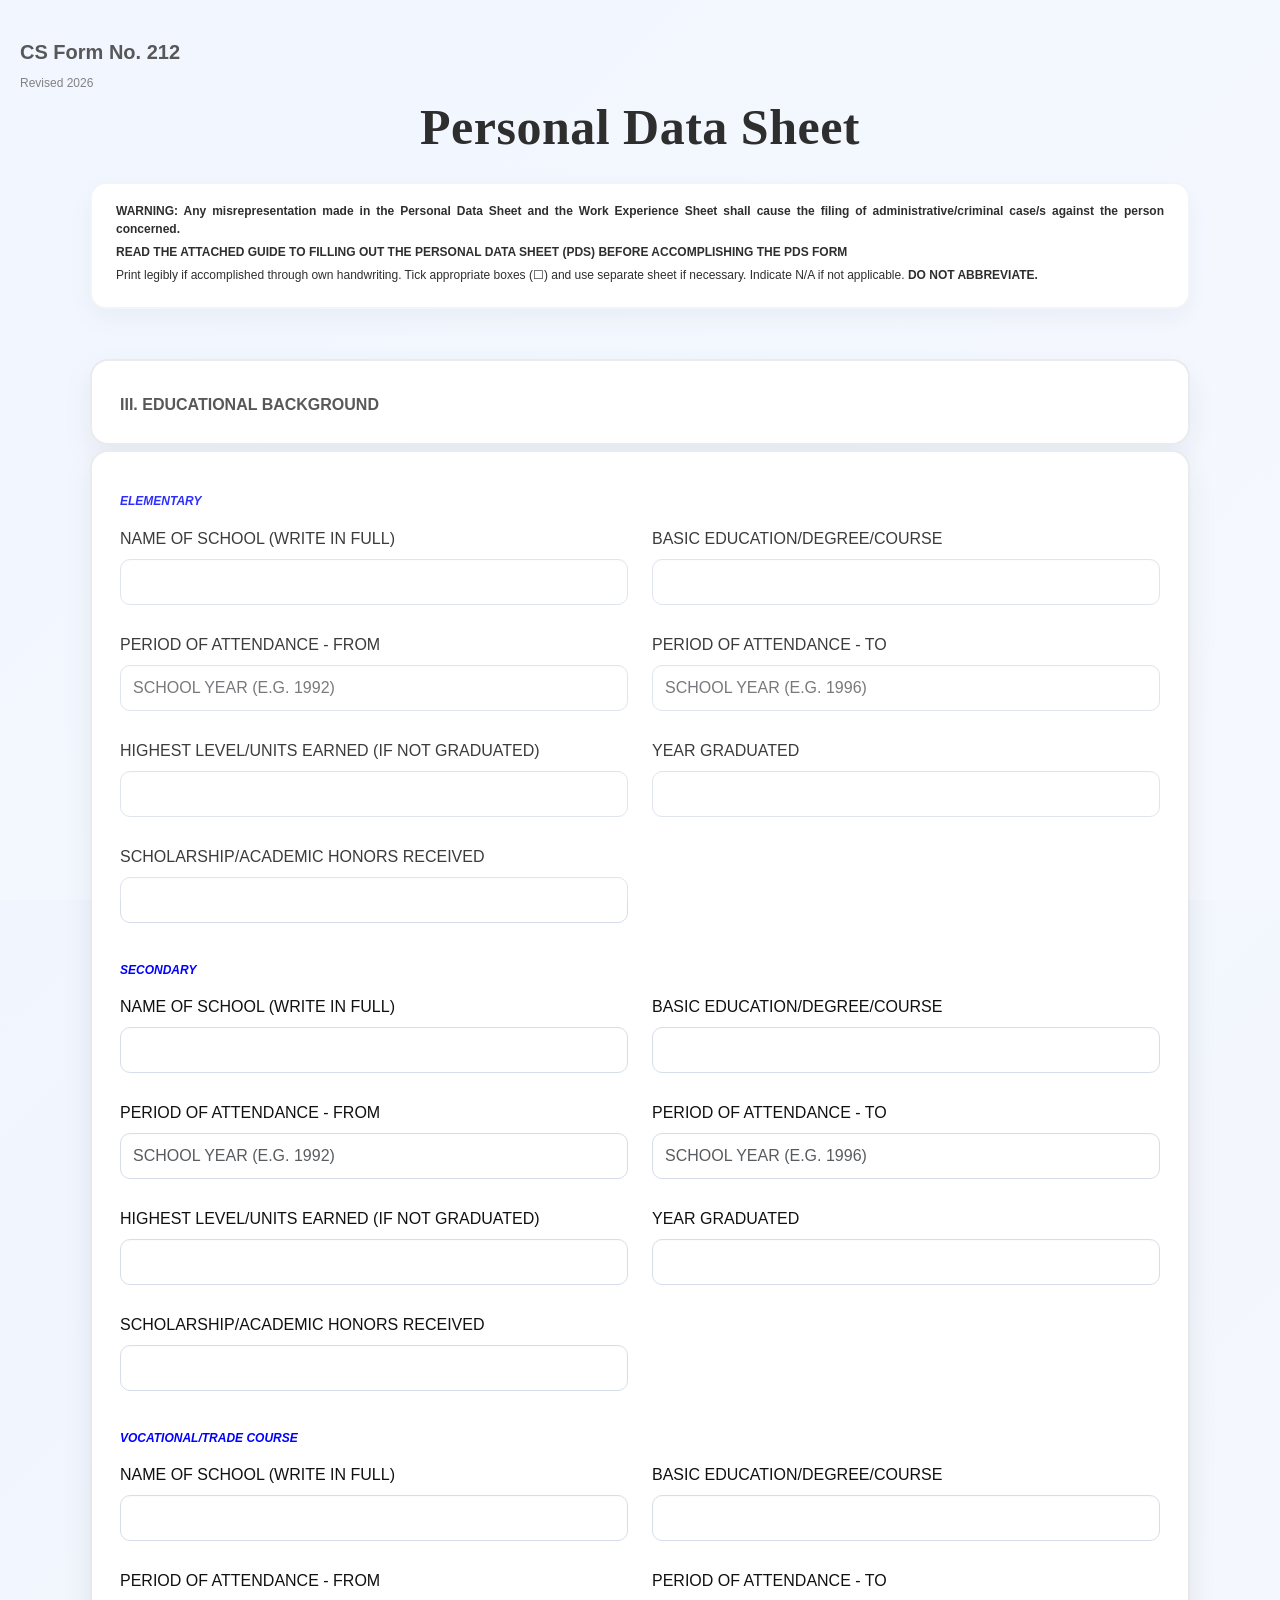
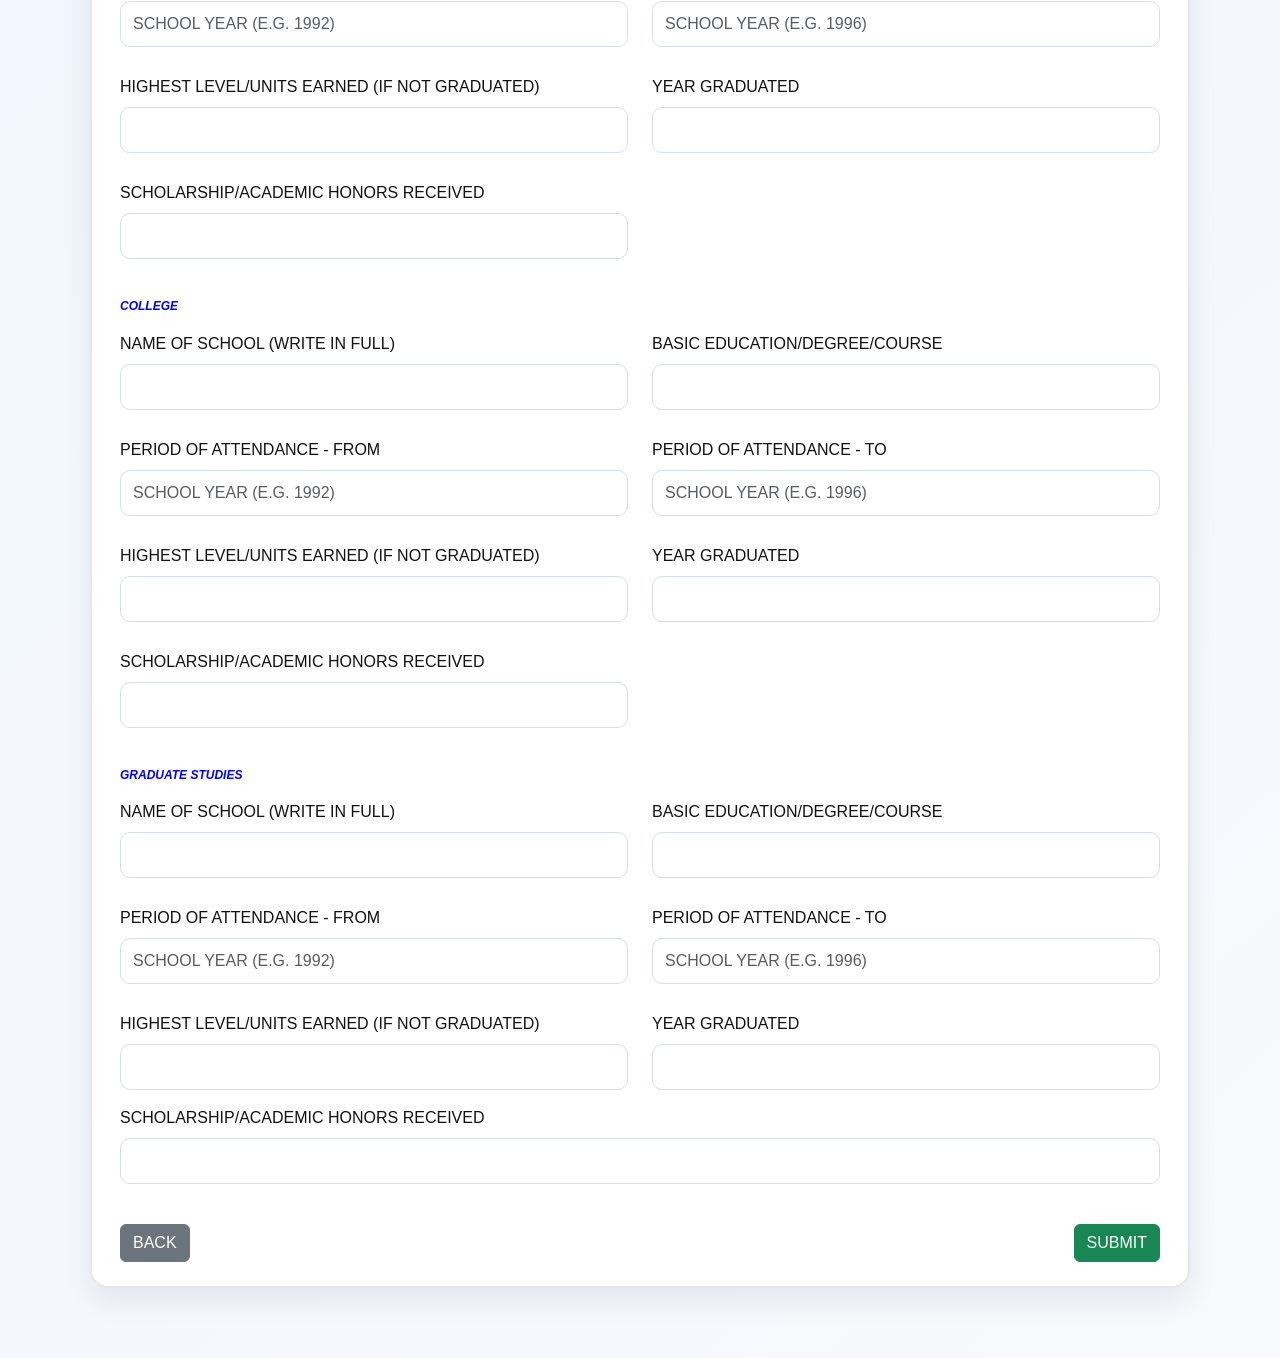
==== education.html @ bb45b688 "Add files via upload" ====
<!DOCTYPE html>
<html lang="en">

<head>
    <meta charset="UTF-8">
    <meta name="viewport" content="width=device-width, initial-scale=1.0">
    <link rel="stylesheet" href="bootstrap/bootstrap.min.css">
    <link rel="stylesheet" href="style.css">
    <title>Educational Background</title>
</head>

<body>
    <div class="container.text">
        <h1 class="h1">CS Form No. 212</h1>
        <p class="p1">Revised 2026</p> 
    </div>  

    <div class="title">
        <h2 class="title">Personal Data Sheet</h2>
    </div>

    <div class="warning">
        <p class="p1" style="font-weight: bold; color: black">WARNING: Any misrepresentation made in the Personal Data Sheet and the Work Experience Sheet shall cause the filing of administrative/criminal case/s against the person concerned.</p>
        <p class="p1" style="font-weight: bold; color: black">READ THE ATTACHED GUIDE TO FILLING OUT THE PERSONAL DATA SHEET (PDS) BEFORE ACCOMPLISHING THE PDS FORM</p>
        <p class="p1" style="color: black">Print legibly if accomplished through own handwriting. Tick appropriate boxes (☐) and use separate sheet if necessary. Indicate N/A if not applicable. <span style="font-weight: bold;">DO NOT ABBREVIATE.</span></p>
    </div>

    <div class="container text">
        <h3 class="h3">III. EDUCATIONAL BACKGROUND</h3>
    </div>

    <div class="container form-container">
        <div class="mb-4">
            <h1 class="remark">ELEMENTARY</h1>
            <div class="row">
                <div class="col-md-6">
                    <div class="mb-3">
                        <label for="elemSchoolName" class="form-label">NAME OF SCHOOL (WRITE IN FULL)</label>
                        <input type="text" class="form-control" id="elemSchoolName">
                    </div>
                </div>
                <div class="col-md-6">
                    <div class="mb-3">
                        <label for="elemCourse" class="form-label">BASIC EDUCATION/DEGREE/COURSE</label>
                        <input type="text" class="form-control" id="elemCourse">
                    </div>
                </div>
            </div>
            <div class="row">
                <div class="col-md-6">
                    <div class="mb-3">
                        <label for="elemFrom" class="form-label">PERIOD OF ATTENDANCE - FROM</label>
                        <input type="number" class="form-control" id="elemFrom" placeholder="SCHOOL YEAR (E.G. 1992)">
                    </div>
                </div>
                <div class="col-md-6">
                    <div class="mb-3">
                        <label for="elemTo" class="form-label">PERIOD OF ATTENDANCE - TO</label>
                        <input type="number" class="form-control" id="elemTo" placeholder="SCHOOL YEAR (E.G. 1996)">
                    </div>
                </div>
            </div>
            <div class="row">
                <div class="col-md-6">
                    <div class="mb-3">
                        <label for="elemHighestLevel" class="form-label">HIGHEST LEVEL/UNITS EARNED (IF NOT GRADUATED)</label>
                        <input type="text" class="form-control" id="elemHighestLevel">
                    </div>
                </div>
                <div class="col-md-6">
                    <div class="mb-3">
                        <label for="elemYearGraduated" class="form-label">YEAR GRADUATED</label>
                        <input type="number" class="form-control" id="elemYearGraduated">
                    </div>
                </div>
            </div>
            <div class="row">
                <div class="col-md-6">
                    <div class="mb-3">
                        <label for="elemHonors" class="form-label">SCHOLARSHIP/ACADEMIC HONORS RECEIVED</label>
                        <input type="text" class="form-control" id="elemHonors">
                    </div>
                </div>
            </div>
        </div>

        <div class="mb-4">
            <h1 class="remark">SECONDARY</h1>
            <div class="row">
                <div class="col-md-6">
                    <div class="mb-3">
                        <label for="secSchoolName" class="form-label">NAME OF SCHOOL (WRITE IN FULL)</label>
                        <input type="text" class="form-control" id="secSchoolName">
                    </div>
                </div>
                <div class="col-md-6">
                    <div class="mb-3">
                        <label for="secCourse" class="form-label">BASIC EDUCATION/DEGREE/COURSE</label>
                        <input type="text" class="form-control" id="secCourse">
                    </div>
                </div>
            </div>
            <div class="row">
                <div class="col-md-6">
                    <div class="mb-3">
                        <label for="secFrom" class="form-label">PERIOD OF ATTENDANCE - FROM</label>
                        <input type="number" class="form-control" id="secFrom" placeholder="SCHOOL YEAR (E.G. 1992)">
                    </div>
                </div>
                <div class="col-md-6">
                    <div class="mb-3">
                        <label for="secTo" class="form-label">PERIOD OF ATTENDANCE - TO</label>
                        <input type="number" class="form-control" id="secTo" placeholder="SCHOOL YEAR (E.G. 1996)">
                    </div>
                </div>
            </div>
            <div class="row">
                <div class="col-md-6">
                    <div class="mb-3">
                        <label for="secHighestLevel" class="form-label">HIGHEST LEVEL/UNITS EARNED (IF NOT GRADUATED)</label>
                        <input type="text" class="form-control" id="secHighestLevel">
                    </div>
                </div>
                <div class="col-md-6">
                    <div class="mb-3">
                        <label for="secYearGraduated" class="form-label">YEAR GRADUATED</label>
                        <input type="number" class="form-control" id="secYearGraduated">
                    </div>
                </div>
            </div>
            <div class="row">
                <div class="col-md-6">
                    <div class="mb-3">
                        <label for="secHonors" class="form-label">SCHOLARSHIP/ACADEMIC HONORS RECEIVED</label>
                        <input type="text" class="form-control" id="secHonors">
                    </div>
                </div>
            </div>
        </div>

        <div class="mb-4">
            <h1 class="remark">VOCATIONAL/TRADE COURSE</h1>
            <div class="row">
                <div class="col-md-6">
                    <div class="mb-3">
                        <label for="vocSchoolName" class="form-label">NAME OF SCHOOL (WRITE IN FULL)</label>
                        <input type="text" class="form-control" id="vocSchoolName">
                    </div>
                </div>
                <div class="col-md-6">
                    <div class="mb-3">
                        <label for="vocCourse" class="form-label">BASIC EDUCATION/DEGREE/COURSE</label>
                        <input type="text" class="form-control" id="vocCourse">
                    </div>
                </div>
            </div>
            <div class="row">
                <div class="col-md-6">
                    <div class="mb-3">
                        <label for="vocFrom" class="form-label">PERIOD OF ATTENDANCE - FROM</label>
                        <input type="number" class="form-control" id="vocFrom" placeholder="SCHOOL YEAR (E.G. 1992)">
                    </div>
                </div>
                <div class="col-md-6">
                    <div class="mb-3">
                        <label for="vocTo" class="form-label">PERIOD OF ATTENDANCE - TO</label>
                        <input type="number" class="form-control" id="vocTo" placeholder="SCHOOL YEAR (E.G. 1996)">
                    </div>
                </div>
            </div>
            <div class="row">
                <div class="col-md-6">
                    <div class="mb-3">
                        <label for="vocHighestLevel" class="form-label">HIGHEST LEVEL/UNITS EARNED (IF NOT GRADUATED)</label>
                        <input type="text" class="form-control" id="vocHighestLevel">
                    </div>
                </div>
                <div class="col-md-6">
                    <div class="mb-3">
                        <label for="vocYearGraduated" class="form-label">YEAR GRADUATED</label>
                        <input type="number" class="form-control" id="vocYearGraduated">
                    </div>
                </div>
            </div>
            <div class="row">
                <div class="col-md-6">
                    <div class="mb-3">
                        <label for="vocHonors" class="form-label">SCHOLARSHIP/ACADEMIC HONORS RECEIVED</label>
                        <input type="text" class="form-control" id="vocHonors">
                    </div>
                </div>
            </div>
        </div>

        <div class="mb-4">
            <h1 class="remark">COLLEGE</h1>
            <div class="row">
                <div class="col-md-6">
                    <div class="mb-3">
                        <label for="collegeSchoolName" class="form-label">NAME OF SCHOOL (WRITE IN FULL)</label>
                        <input type="text" class="form-control" id="collegeSchoolName">
                    </div>
                </div>
                <div class="col-md-6">
                    <div class="mb-3">
                        <label for="collegeCourse" class="form-label">BASIC EDUCATION/DEGREE/COURSE</label>
                        <input type="text" class="form-control" id="collegeCourse">
                    </div>
                </div>
            </div>
            <div class="row">
                <div class="col-md-6">
                    <div class="mb-3">
                        <label for="collegeFrom" class="form-label">PERIOD OF ATTENDANCE - FROM</label>
                        <input type="number" class="form-control" id="collegeFrom" placeholder="SCHOOL YEAR (E.G. 1992)">
                    </div>
                </div>
                <div class="col-md-6">
                    <div class="mb-3">
                        <label for="collegeTo" class="form-label">PERIOD OF ATTENDANCE - TO</label>
                        <input type="number" class="form-control" id="collegeTo" placeholder="SCHOOL YEAR (E.G. 1996)">
                    </div>
                </div>
            </div>
            <div class="row">
                <div class="col-md-6">
                    <div class="mb-3">
                        <label for="collegeHighestLevel" class="form-label">HIGHEST LEVEL/UNITS EARNED (IF NOT GRADUATED)</label>
                        <input type="text" class="form-control" id="collegeHighestLevel">
                    </div>
                </div>
                <div class="col-md-6">
                    <div class="mb-3">
                        <label for="collegeYearGraduated" class="form-label">YEAR GRADUATED</label>
                        <input type="number" class="form-control" id="collegeYearGraduated">
                    </div>
                </div>
            </div>
            <div class="row">
                <div class="col-md-6">
                    <div class="mb-3">
                        <label for="collegeHonors" class="form-label">SCHOLARSHIP/ACADEMIC HONORS RECEIVED</label>
                        <input type="text" class="form-control" id="collegeHonors">
                    </div>
                </div>
            </div>
        </div>

        <div class="mb-4">
            <h1 class="remark">GRADUATE STUDIES</h1>
            <div class="row">
                <div class="col-md-6">
                    <div class="mb-3">
                        <label for="gradSchoolName" class="form-label">NAME OF SCHOOL (WRITE IN FULL)</label>
                        <input type="text" class="form-control" id="gradSchoolName">
                    </div>
                </div>
                <div class="col-md-6">
                    <div class="mb-3">
                        <label for="gradCourse" class="form-label">BASIC EDUCATION/DEGREE/COURSE</label>
                        <input type="text" class="form-control" id="gradCourse">
                    </div>
                </div>
            </div>
            <div class="row">
                <div class="col-md-6">
                    <div class="mb-3">
                        <label for="gradFrom" class="form-label">PERIOD OF ATTENDANCE - FROM</label>
                        <input type="number" class="form-control" id="gradFrom" placeholder="SCHOOL YEAR (E.G. 1992)">
                    </div>
                </div>
                <div class="col-md-6">
                    <div class="mb-3">
                        <label for="gradTo" class="form-label">PERIOD OF ATTENDANCE - TO</label>
                        <input type="number" class="form-control" id="gradTo" placeholder="SCHOOL YEAR (E.G. 1996)">
                    </div>
                </div>
            </div>
            <div class="row">
                <div class="col-md-6">
                    <div class="mb-3">
                        <label for="gradHighestLevel" class="form-label">HIGHEST LEVEL/UNITS EARNED (IF NOT GRADUATED)</label>
                        <input type="text" class="form-control" id="gradHighestLevel">
                    </div>
                </div>
                <div class="col-md-6">
                    <div class="mb-3">
                        <label for="gradYearGraduated" class="form-label">YEAR GRADUATED</label>
                        <input type="number" class="form-control" id="gradYearGraduated">
                    </div>
                </div>
            </div>
            <div class="row">
                <div class="col-md-12">
                    <div class="mb-3">
                        <label for="gradHonors" class="form-label">SCHOLARSHIP/ACADEMIC HONORS RECEIVED</label>
                        <input type="text" class="form-control" id="gradHonors">
                    </div>
                </div>
            </div>
        </div>

        <div class="row mt-4">
            <div class="col-md-6">
                <a href="family.html" class="btn btn-secondary">BACK</a>
            </div>
            <div class="col-md-6 d-flex justify-content-end">
                <button type="button" class="btn btn-success" id="submitBtn">SUBMIT</button>
            </div>
        </div>
    </div>
 
    <script src="https://code.jquery.com/jquery-3.7.1.min.js" ></script>
    <script src="bootstrap/bootstrap.bundle.min.js"></script>
    <script src="script.js"></script>
</body>

</html>
---- style.css ----
body {

    font-family: Arial, sans-serif;

    margin: 0;

    padding: 40px 20px;

    background: linear-gradient(135deg, #eef4ff 0%, #f7f9fc 100%);

    color: #111;

}

body::before {

    content: "";

    position: fixed;

    inset: 0;

    background: rgba(255, 255, 255, 0.18);

    pointer-events: none;

}

.container.text,
.container.form-container {

    background: #ffffff;

    border: 2px solid #e5e7eb;

    box-shadow: 0 12px 30px rgba(15, 23, 42, 0.08);

    border-radius: 18px;

    padding: 24px 28px;

}

.container.text {

    max-width: 1100px;

    margin: 0 auto 20px auto;

    margin-bottom: 5px;

    text-align: justify;

}

.container.form-container {

    max-width: 1100px;

    margin: 0 auto 30px auto;

}

.title {

    font-size: 50px;

    color: #000;

    margin-bottom: 25px;

    text-align: center;

    font-weight: bold;

    font-family: serif;

    letter-spacing: 0.5px;

}

.h1 {

    font-size: 20px;

    color: #333;

    margin-bottom: 10px;

    font-weight: bold;

}

.h2 {

    font-size: 18px;

    color: #333;

    margin-bottom: 10px;

    font-weight: bold;

}

.h3 {

    font-size: 16px;

    color: #333;

    margin-top: 10px;

    margin-bottom: 5px;

    font-weight: bold;

}

.p1 {

    font-size: 12px;

    color: #666;

    margin-bottom: 5px;

    text-align: justify;

}

.p2 {

    font-size: 12px;

    color: #666;

    margin-bottom: 10px;

    text-align: justify;

}

.p3 {

    font-size: 12px;

    color: #666;

    margin-bottom: 10px;

    text-align: justify;

}

.warning {

    margin-bottom: 50px;

    max-width: 1100px;

    margin-left: auto;

    margin-right: auto;

    background: #ffffff;

    border: 2px solid #edf2f7;

    border-radius: 16px;

    padding: 18px 24px;

    box-shadow: 0 10px 24px rgba(15, 23, 42, 0.05);

}

.form-container {

    padding: 20px;

    max-width: 900px;

}

.form-label,
.form-control::placeholder,
.form-select::placeholder,
select {

    text-transform: uppercase;

}

input {

    text-transform: capitalize;

}

.form-control,
.form-select {

    border: 1.5px solid #d8dee9;

    border-radius: 10px;

    padding: 10px 12px;

    background: #fff;

    box-shadow: inset 0 1px 2px rgba(15, 23, 42, 0.02);

}

.form-control:focus,
.form-select:focus {

    border-color: #7aa2ff;

    box-shadow: 0 0 0 0.2rem rgba(122, 162, 255, 0.15);

}

.row {

    display: flex;

    flex-wrap: wrap;

    margin: -12px;

}

.col-md-6 {

    flex: 0 0 50%;

    padding: 12px;

}

.remark {

    font-size: 12px;

    color: blue;

    margin-top: 18px;

    margin-bottom: 18px;

    text-align: justify;

    font-style: italic;

    font-weight: bold;

}

.form-check {

    margin-top: 10px;

    align-items: center;

    margin-bottom: 10px;

}


/* =========================================
   VALIDATION
   ========================================= */

.form-control.is-valid,
.form-select.is-valid {

    border: 2px solid green;

}

.form-control.is-invalid,
.form-select.is-invalid {

    border: 2px solid red;

}

.invalid-feedback {

    font-size: 13px;

    font-weight: bold;

}

.valid-feedback {

    font-size: 13px;

    font-weight: bold;

    color: green;

}

input[type="number"]::-webkit-inner-spin-button,
input[type="number"]::-webkit-outer-spin-button {
    -webkit-appearance: none;
    margin: 0;
}
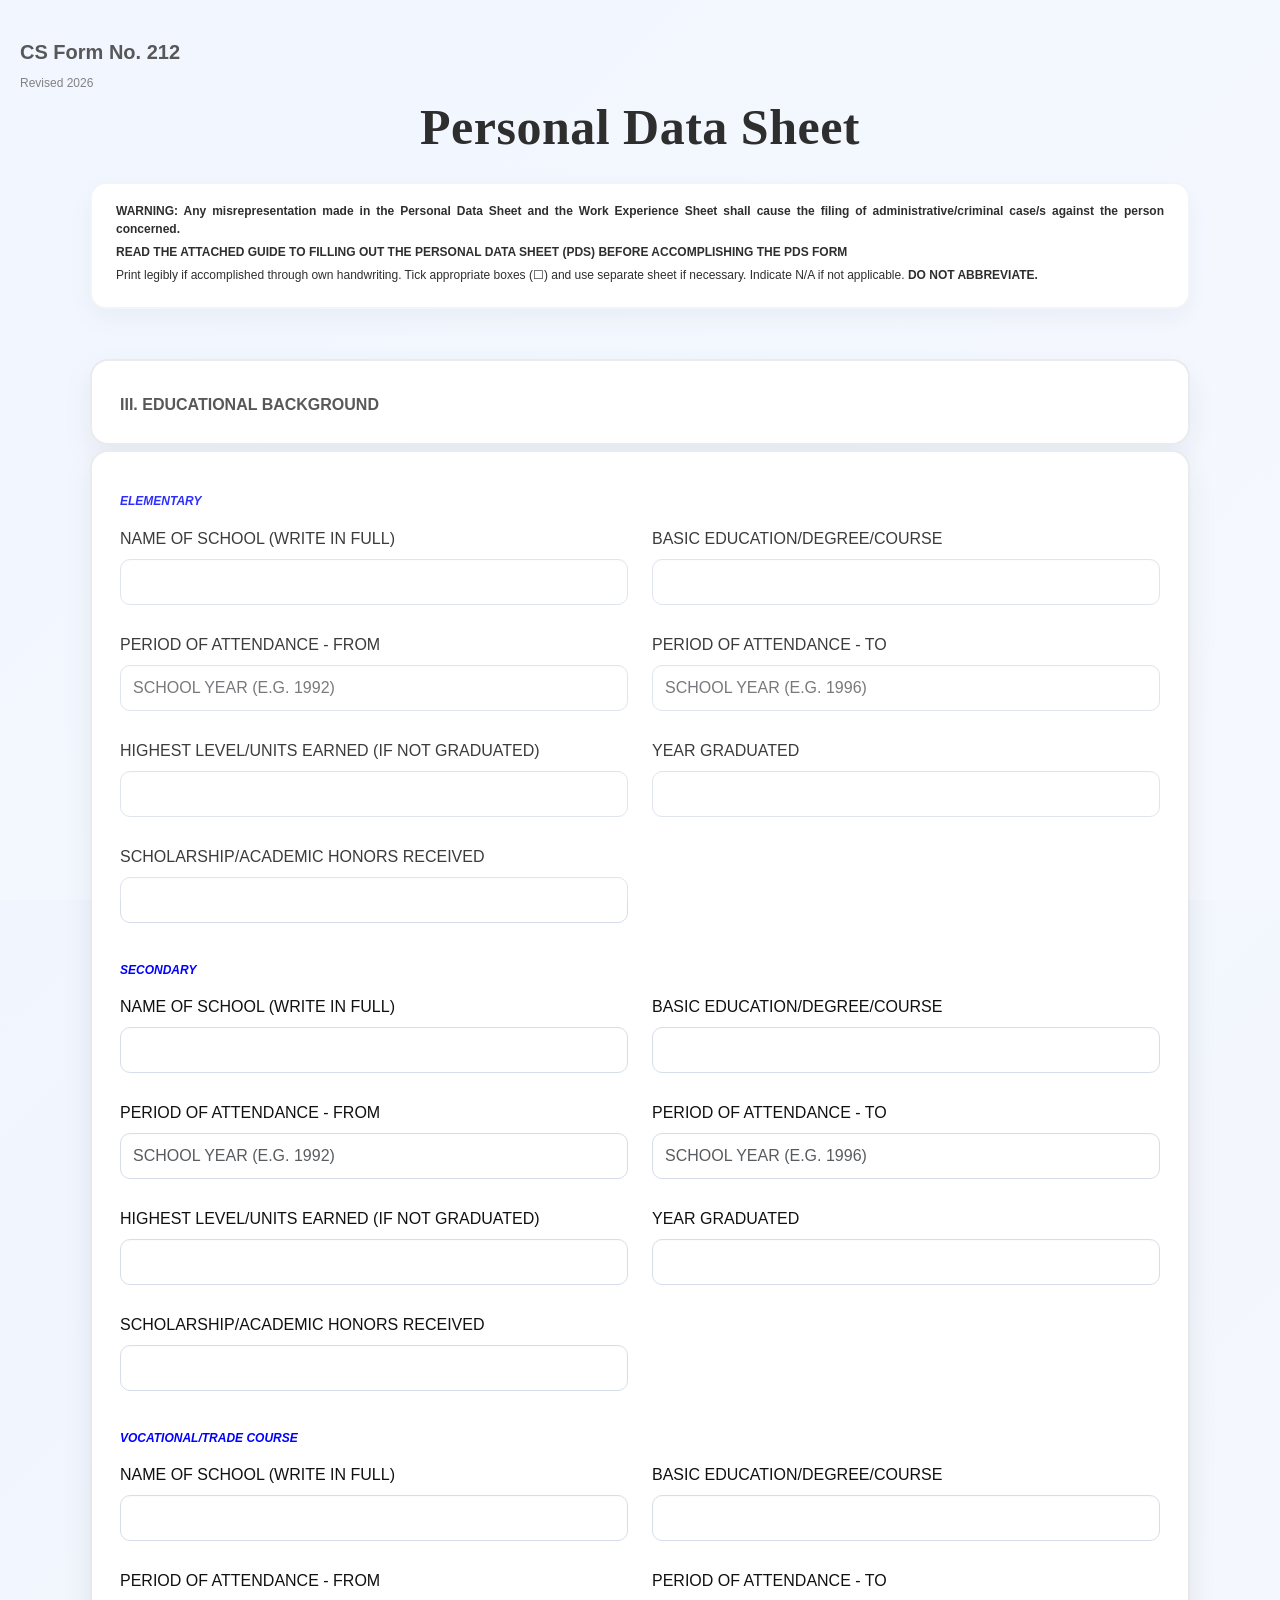
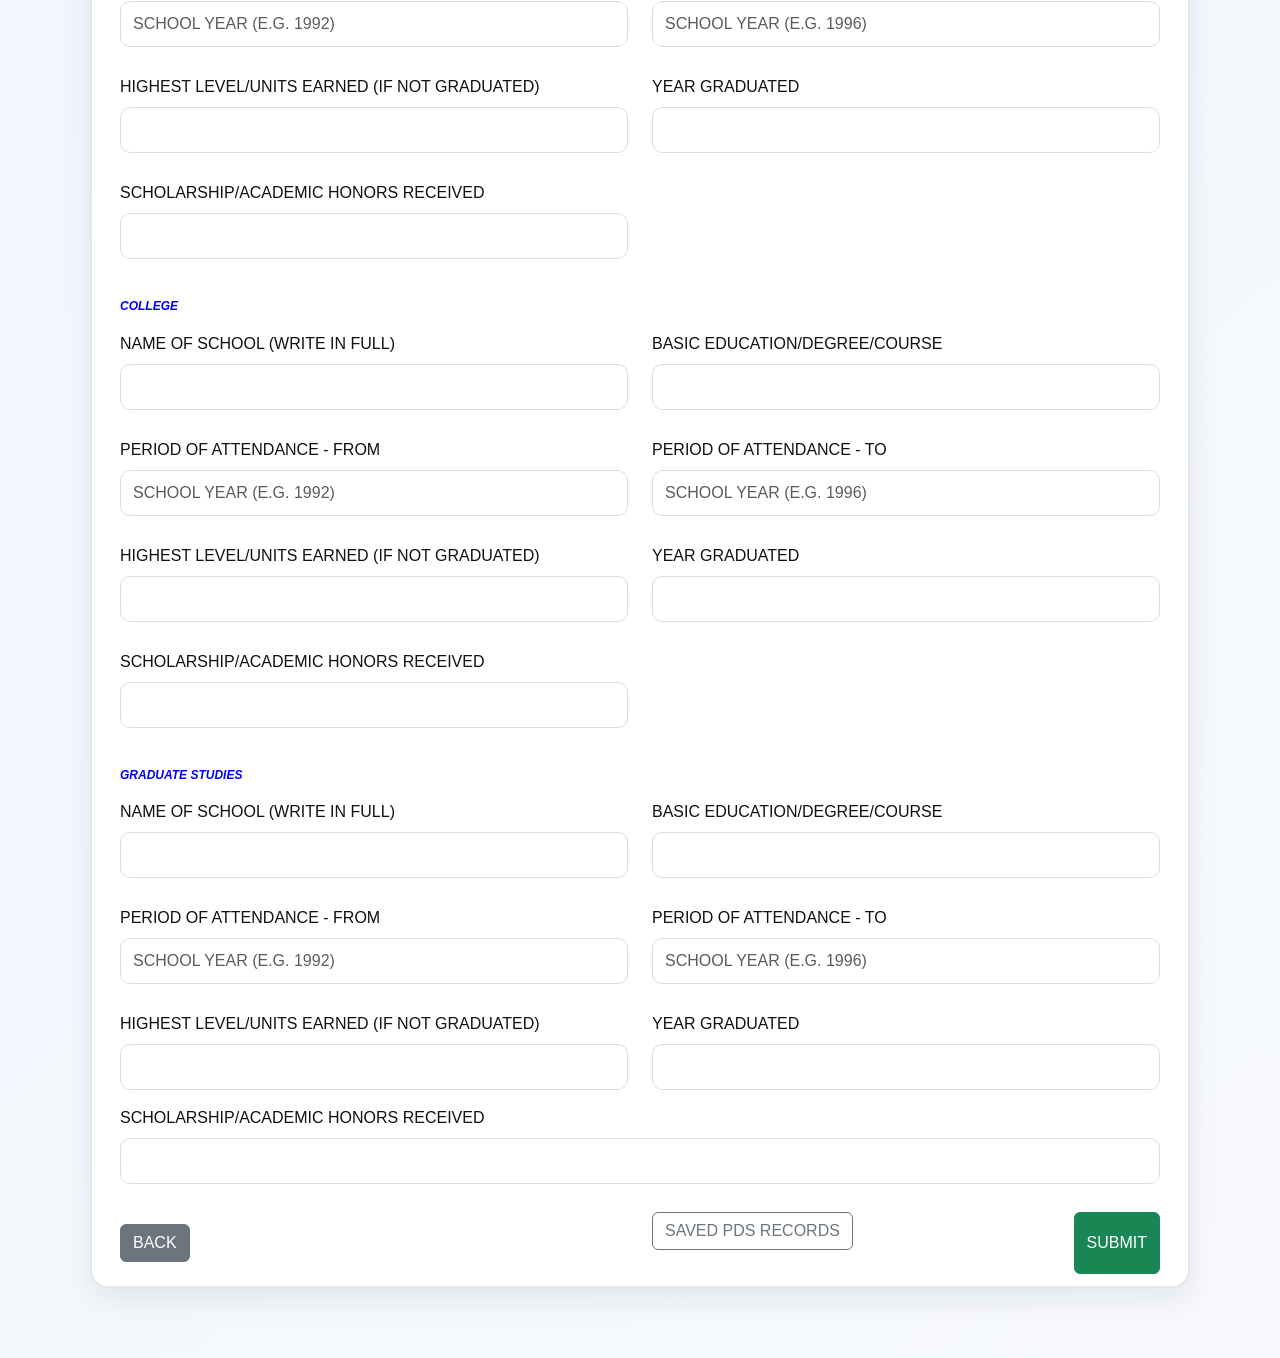
==== commit 119e4e00: "a" ====
--- a/education.html
+++ b/education.html
@@ -1,318 +1,469 @@
-<!DOCTYPE html>
+<!doctype html>
 <html lang="en">
-
-<head>
-    <meta charset="UTF-8">
-    <meta name="viewport" content="width=device-width, initial-scale=1.0">
-    <link rel="stylesheet" href="bootstrap/bootstrap.min.css">
-    <link rel="stylesheet" href="style.css">
+  <head>
+    <meta charset="UTF-8" />
+    <meta name="viewport" content="width=device-width, initial-scale=1.0" />
+    <link rel="stylesheet" href="bootstrap/bootstrap.min.css" />
+    <link rel="stylesheet" href="style.css" />
     <title>Educational Background</title>
-</head>
-
-<body>
+  </head>
+
+  <body data-section="education">
     <div class="container.text">
-        <h1 class="h1">CS Form No. 212</h1>
-        <p class="p1">Revised 2026</p> 
-    </div>  
+      <h1 class="h1">CS Form No. 212</h1>
+      <p class="p1">Revised 2026</p>
+    </div>
 
     <div class="title">
-        <h2 class="title">Personal Data Sheet</h2>
+      <h2 class="title">Personal Data Sheet</h2>
     </div>
 
     <div class="warning">
-        <p class="p1" style="font-weight: bold; color: black">WARNING: Any misrepresentation made in the Personal Data Sheet and the Work Experience Sheet shall cause the filing of administrative/criminal case/s against the person concerned.</p>
-        <p class="p1" style="font-weight: bold; color: black">READ THE ATTACHED GUIDE TO FILLING OUT THE PERSONAL DATA SHEET (PDS) BEFORE ACCOMPLISHING THE PDS FORM</p>
-        <p class="p1" style="color: black">Print legibly if accomplished through own handwriting. Tick appropriate boxes (☐) and use separate sheet if necessary. Indicate N/A if not applicable. <span style="font-weight: bold;">DO NOT ABBREVIATE.</span></p>
+      <p class="p1" style="font-weight: bold; color: black">
+        WARNING: Any misrepresentation made in the Personal Data Sheet and the
+        Work Experience Sheet shall cause the filing of administrative/criminal
+        case/s against the person concerned.
+      </p>
+      <p class="p1" style="font-weight: bold; color: black">
+        READ THE ATTACHED GUIDE TO FILLING OUT THE PERSONAL DATA SHEET (PDS)
+        BEFORE ACCOMPLISHING THE PDS FORM
+      </p>
+      <p class="p1" style="color: black">
+        Print legibly if accomplished through own handwriting. Tick appropriate
+        boxes (☐) and use separate sheet if necessary. Indicate N/A if not
+        applicable. <span style="font-weight: bold">DO NOT ABBREVIATE.</span>
+      </p>
     </div>
 
     <div class="container text">
-        <h3 class="h3">III. EDUCATIONAL BACKGROUND</h3>
+      <h3 class="h3">III. EDUCATIONAL BACKGROUND</h3>
     </div>
 
     <div class="container form-container">
-        <div class="mb-4">
-            <h1 class="remark">ELEMENTARY</h1>
-            <div class="row">
-                <div class="col-md-6">
-                    <div class="mb-3">
-                        <label for="elemSchoolName" class="form-label">NAME OF SCHOOL (WRITE IN FULL)</label>
-                        <input type="text" class="form-control" id="elemSchoolName">
-                    </div>
-                </div>
-                <div class="col-md-6">
-                    <div class="mb-3">
-                        <label for="elemCourse" class="form-label">BASIC EDUCATION/DEGREE/COURSE</label>
-                        <input type="text" class="form-control" id="elemCourse">
-                    </div>
-                </div>
-            </div>
-            <div class="row">
-                <div class="col-md-6">
-                    <div class="mb-3">
-                        <label for="elemFrom" class="form-label">PERIOD OF ATTENDANCE - FROM</label>
-                        <input type="number" class="form-control" id="elemFrom" placeholder="SCHOOL YEAR (E.G. 1992)">
-                    </div>
-                </div>
-                <div class="col-md-6">
-                    <div class="mb-3">
-                        <label for="elemTo" class="form-label">PERIOD OF ATTENDANCE - TO</label>
-                        <input type="number" class="form-control" id="elemTo" placeholder="SCHOOL YEAR (E.G. 1996)">
-                    </div>
-                </div>
-            </div>
-            <div class="row">
-                <div class="col-md-6">
-                    <div class="mb-3">
-                        <label for="elemHighestLevel" class="form-label">HIGHEST LEVEL/UNITS EARNED (IF NOT GRADUATED)</label>
-                        <input type="text" class="form-control" id="elemHighestLevel">
-                    </div>
-                </div>
-                <div class="col-md-6">
-                    <div class="mb-3">
-                        <label for="elemYearGraduated" class="form-label">YEAR GRADUATED</label>
-                        <input type="number" class="form-control" id="elemYearGraduated">
-                    </div>
-                </div>
-            </div>
-            <div class="row">
-                <div class="col-md-6">
-                    <div class="mb-3">
-                        <label for="elemHonors" class="form-label">SCHOLARSHIP/ACADEMIC HONORS RECEIVED</label>
-                        <input type="text" class="form-control" id="elemHonors">
-                    </div>
-                </div>
-            </div>
-        </div>
-
-        <div class="mb-4">
-            <h1 class="remark">SECONDARY</h1>
-            <div class="row">
-                <div class="col-md-6">
-                    <div class="mb-3">
-                        <label for="secSchoolName" class="form-label">NAME OF SCHOOL (WRITE IN FULL)</label>
-                        <input type="text" class="form-control" id="secSchoolName">
-                    </div>
-                </div>
-                <div class="col-md-6">
-                    <div class="mb-3">
-                        <label for="secCourse" class="form-label">BASIC EDUCATION/DEGREE/COURSE</label>
-                        <input type="text" class="form-control" id="secCourse">
-                    </div>
-                </div>
-            </div>
-            <div class="row">
-                <div class="col-md-6">
-                    <div class="mb-3">
-                        <label for="secFrom" class="form-label">PERIOD OF ATTENDANCE - FROM</label>
-                        <input type="number" class="form-control" id="secFrom" placeholder="SCHOOL YEAR (E.G. 1992)">
-                    </div>
-                </div>
-                <div class="col-md-6">
-                    <div class="mb-3">
-                        <label for="secTo" class="form-label">PERIOD OF ATTENDANCE - TO</label>
-                        <input type="number" class="form-control" id="secTo" placeholder="SCHOOL YEAR (E.G. 1996)">
-                    </div>
-                </div>
-            </div>
-            <div class="row">
-                <div class="col-md-6">
-                    <div class="mb-3">
-                        <label for="secHighestLevel" class="form-label">HIGHEST LEVEL/UNITS EARNED (IF NOT GRADUATED)</label>
-                        <input type="text" class="form-control" id="secHighestLevel">
-                    </div>
-                </div>
-                <div class="col-md-6">
-                    <div class="mb-3">
-                        <label for="secYearGraduated" class="form-label">YEAR GRADUATED</label>
-                        <input type="number" class="form-control" id="secYearGraduated">
-                    </div>
-                </div>
-            </div>
-            <div class="row">
-                <div class="col-md-6">
-                    <div class="mb-3">
-                        <label for="secHonors" class="form-label">SCHOLARSHIP/ACADEMIC HONORS RECEIVED</label>
-                        <input type="text" class="form-control" id="secHonors">
-                    </div>
-                </div>
-            </div>
-        </div>
-
-        <div class="mb-4">
-            <h1 class="remark">VOCATIONAL/TRADE COURSE</h1>
-            <div class="row">
-                <div class="col-md-6">
-                    <div class="mb-3">
-                        <label for="vocSchoolName" class="form-label">NAME OF SCHOOL (WRITE IN FULL)</label>
-                        <input type="text" class="form-control" id="vocSchoolName">
-                    </div>
-                </div>
-                <div class="col-md-6">
-                    <div class="mb-3">
-                        <label for="vocCourse" class="form-label">BASIC EDUCATION/DEGREE/COURSE</label>
-                        <input type="text" class="form-control" id="vocCourse">
-                    </div>
-                </div>
-            </div>
-            <div class="row">
-                <div class="col-md-6">
-                    <div class="mb-3">
-                        <label for="vocFrom" class="form-label">PERIOD OF ATTENDANCE - FROM</label>
-                        <input type="number" class="form-control" id="vocFrom" placeholder="SCHOOL YEAR (E.G. 1992)">
-                    </div>
-                </div>
-                <div class="col-md-6">
-                    <div class="mb-3">
-                        <label for="vocTo" class="form-label">PERIOD OF ATTENDANCE - TO</label>
-                        <input type="number" class="form-control" id="vocTo" placeholder="SCHOOL YEAR (E.G. 1996)">
-                    </div>
-                </div>
-            </div>
-            <div class="row">
-                <div class="col-md-6">
-                    <div class="mb-3">
-                        <label for="vocHighestLevel" class="form-label">HIGHEST LEVEL/UNITS EARNED (IF NOT GRADUATED)</label>
-                        <input type="text" class="form-control" id="vocHighestLevel">
-                    </div>
-                </div>
-                <div class="col-md-6">
-                    <div class="mb-3">
-                        <label for="vocYearGraduated" class="form-label">YEAR GRADUATED</label>
-                        <input type="number" class="form-control" id="vocYearGraduated">
-                    </div>
-                </div>
-            </div>
-            <div class="row">
-                <div class="col-md-6">
-                    <div class="mb-3">
-                        <label for="vocHonors" class="form-label">SCHOLARSHIP/ACADEMIC HONORS RECEIVED</label>
-                        <input type="text" class="form-control" id="vocHonors">
-                    </div>
-                </div>
-            </div>
-        </div>
-
-        <div class="mb-4">
-            <h1 class="remark">COLLEGE</h1>
-            <div class="row">
-                <div class="col-md-6">
-                    <div class="mb-3">
-                        <label for="collegeSchoolName" class="form-label">NAME OF SCHOOL (WRITE IN FULL)</label>
-                        <input type="text" class="form-control" id="collegeSchoolName">
-                    </div>
-                </div>
-                <div class="col-md-6">
-                    <div class="mb-3">
-                        <label for="collegeCourse" class="form-label">BASIC EDUCATION/DEGREE/COURSE</label>
-                        <input type="text" class="form-control" id="collegeCourse">
-                    </div>
-                </div>
-            </div>
-            <div class="row">
-                <div class="col-md-6">
-                    <div class="mb-3">
-                        <label for="collegeFrom" class="form-label">PERIOD OF ATTENDANCE - FROM</label>
-                        <input type="number" class="form-control" id="collegeFrom" placeholder="SCHOOL YEAR (E.G. 1992)">
-                    </div>
-                </div>
-                <div class="col-md-6">
-                    <div class="mb-3">
-                        <label for="collegeTo" class="form-label">PERIOD OF ATTENDANCE - TO</label>
-                        <input type="number" class="form-control" id="collegeTo" placeholder="SCHOOL YEAR (E.G. 1996)">
-                    </div>
-                </div>
-            </div>
-            <div class="row">
-                <div class="col-md-6">
-                    <div class="mb-3">
-                        <label for="collegeHighestLevel" class="form-label">HIGHEST LEVEL/UNITS EARNED (IF NOT GRADUATED)</label>
-                        <input type="text" class="form-control" id="collegeHighestLevel">
-                    </div>
-                </div>
-                <div class="col-md-6">
-                    <div class="mb-3">
-                        <label for="collegeYearGraduated" class="form-label">YEAR GRADUATED</label>
-                        <input type="number" class="form-control" id="collegeYearGraduated">
-                    </div>
-                </div>
-            </div>
-            <div class="row">
-                <div class="col-md-6">
-                    <div class="mb-3">
-                        <label for="collegeHonors" class="form-label">SCHOLARSHIP/ACADEMIC HONORS RECEIVED</label>
-                        <input type="text" class="form-control" id="collegeHonors">
-                    </div>
-                </div>
-            </div>
-        </div>
-
-        <div class="mb-4">
-            <h1 class="remark">GRADUATE STUDIES</h1>
-            <div class="row">
-                <div class="col-md-6">
-                    <div class="mb-3">
-                        <label for="gradSchoolName" class="form-label">NAME OF SCHOOL (WRITE IN FULL)</label>
-                        <input type="text" class="form-control" id="gradSchoolName">
-                    </div>
-                </div>
-                <div class="col-md-6">
-                    <div class="mb-3">
-                        <label for="gradCourse" class="form-label">BASIC EDUCATION/DEGREE/COURSE</label>
-                        <input type="text" class="form-control" id="gradCourse">
-                    </div>
-                </div>
-            </div>
-            <div class="row">
-                <div class="col-md-6">
-                    <div class="mb-3">
-                        <label for="gradFrom" class="form-label">PERIOD OF ATTENDANCE - FROM</label>
-                        <input type="number" class="form-control" id="gradFrom" placeholder="SCHOOL YEAR (E.G. 1992)">
-                    </div>
-                </div>
-                <div class="col-md-6">
-                    <div class="mb-3">
-                        <label for="gradTo" class="form-label">PERIOD OF ATTENDANCE - TO</label>
-                        <input type="number" class="form-control" id="gradTo" placeholder="SCHOOL YEAR (E.G. 1996)">
-                    </div>
-                </div>
-            </div>
-            <div class="row">
-                <div class="col-md-6">
-                    <div class="mb-3">
-                        <label for="gradHighestLevel" class="form-label">HIGHEST LEVEL/UNITS EARNED (IF NOT GRADUATED)</label>
-                        <input type="text" class="form-control" id="gradHighestLevel">
-                    </div>
-                </div>
-                <div class="col-md-6">
-                    <div class="mb-3">
-                        <label for="gradYearGraduated" class="form-label">YEAR GRADUATED</label>
-                        <input type="number" class="form-control" id="gradYearGraduated">
-                    </div>
-                </div>
-            </div>
-            <div class="row">
-                <div class="col-md-12">
-                    <div class="mb-3">
-                        <label for="gradHonors" class="form-label">SCHOLARSHIP/ACADEMIC HONORS RECEIVED</label>
-                        <input type="text" class="form-control" id="gradHonors">
-                    </div>
-                </div>
-            </div>
-        </div>
-
-        <div class="row mt-4">
-            <div class="col-md-6">
-                <a href="family.html" class="btn btn-secondary">BACK</a>
-            </div>
-            <div class="col-md-6 d-flex justify-content-end">
-                <button type="button" class="btn btn-success" id="submitBtn">SUBMIT</button>
-            </div>
-        </div>
+      <div class="mb-4">
+        <h1 class="remark">ELEMENTARY</h1>
+        <div class="row">
+          <div class="col-md-6">
+            <div class="mb-3">
+              <label for="elemSchoolName" class="form-label"
+                >NAME OF SCHOOL (WRITE IN FULL)</label
+              >
+              <input type="text" class="form-control" id="elemSchoolName" />
+            </div>
+          </div>
+          <div class="col-md-6">
+            <div class="mb-3">
+              <label for="elemCourse" class="form-label"
+                >BASIC EDUCATION/DEGREE/COURSE</label
+              >
+              <input type="text" class="form-control" id="elemCourse" />
+            </div>
+          </div>
+        </div>
+        <div class="row">
+          <div class="col-md-6">
+            <div class="mb-3">
+              <label for="elemFrom" class="form-label"
+                >PERIOD OF ATTENDANCE - FROM</label
+              >
+              <input
+                type="number"
+                class="form-control"
+                id="elemFrom"
+                placeholder="SCHOOL YEAR (E.G. 1992)"
+              />
+            </div>
+          </div>
+          <div class="col-md-6">
+            <div class="mb-3">
+              <label for="elemTo" class="form-label"
+                >PERIOD OF ATTENDANCE - TO</label
+              >
+              <input
+                type="number"
+                class="form-control"
+                id="elemTo"
+                placeholder="SCHOOL YEAR (E.G. 1996)"
+              />
+            </div>
+          </div>
+        </div>
+        <div class="row">
+          <div class="col-md-6">
+            <div class="mb-3">
+              <label for="elemHighestLevel" class="form-label"
+                >HIGHEST LEVEL/UNITS EARNED (IF NOT GRADUATED)</label
+              >
+              <input type="text" class="form-control" id="elemHighestLevel" />
+            </div>
+          </div>
+          <div class="col-md-6">
+            <div class="mb-3">
+              <label for="elemYearGraduated" class="form-label"
+                >YEAR GRADUATED</label
+              >
+              <input
+                type="number"
+                class="form-control"
+                id="elemYearGraduated"
+              />
+            </div>
+          </div>
+        </div>
+        <div class="row">
+          <div class="col-md-6">
+            <div class="mb-3">
+              <label for="elemHonors" class="form-label"
+                >SCHOLARSHIP/ACADEMIC HONORS RECEIVED</label
+              >
+              <input type="text" class="form-control" id="elemHonors" />
+            </div>
+          </div>
+        </div>
+      </div>
+
+      <div class="mb-4">
+        <h1 class="remark">SECONDARY</h1>
+        <div class="row">
+          <div class="col-md-6">
+            <div class="mb-3">
+              <label for="secSchoolName" class="form-label"
+                >NAME OF SCHOOL (WRITE IN FULL)</label
+              >
+              <input type="text" class="form-control" id="secSchoolName" />
+            </div>
+          </div>
+          <div class="col-md-6">
+            <div class="mb-3">
+              <label for="secCourse" class="form-label"
+                >BASIC EDUCATION/DEGREE/COURSE</label
+              >
+              <input type="text" class="form-control" id="secCourse" />
+            </div>
+          </div>
+        </div>
+        <div class="row">
+          <div class="col-md-6">
+            <div class="mb-3">
+              <label for="secFrom" class="form-label"
+                >PERIOD OF ATTENDANCE - FROM</label
+              >
+              <input
+                type="number"
+                class="form-control"
+                id="secFrom"
+                placeholder="SCHOOL YEAR (E.G. 1992)"
+              />
+            </div>
+          </div>
+          <div class="col-md-6">
+            <div class="mb-3">
+              <label for="secTo" class="form-label"
+                >PERIOD OF ATTENDANCE - TO</label
+              >
+              <input
+                type="number"
+                class="form-control"
+                id="secTo"
+                placeholder="SCHOOL YEAR (E.G. 1996)"
+              />
+            </div>
+          </div>
+        </div>
+        <div class="row">
+          <div class="col-md-6">
+            <div class="mb-3">
+              <label for="secHighestLevel" class="form-label"
+                >HIGHEST LEVEL/UNITS EARNED (IF NOT GRADUATED)</label
+              >
+              <input type="text" class="form-control" id="secHighestLevel" />
+            </div>
+          </div>
+          <div class="col-md-6">
+            <div class="mb-3">
+              <label for="secYearGraduated" class="form-label"
+                >YEAR GRADUATED</label
+              >
+              <input type="number" class="form-control" id="secYearGraduated" />
+            </div>
+          </div>
+        </div>
+        <div class="row">
+          <div class="col-md-6">
+            <div class="mb-3">
+              <label for="secHonors" class="form-label"
+                >SCHOLARSHIP/ACADEMIC HONORS RECEIVED</label
+              >
+              <input type="text" class="form-control" id="secHonors" />
+            </div>
+          </div>
+        </div>
+      </div>
+
+      <div class="mb-4">
+        <h1 class="remark">VOCATIONAL/TRADE COURSE</h1>
+        <div class="row">
+          <div class="col-md-6">
+            <div class="mb-3">
+              <label for="vocSchoolName" class="form-label"
+                >NAME OF SCHOOL (WRITE IN FULL)</label
+              >
+              <input type="text" class="form-control" id="vocSchoolName" />
+            </div>
+          </div>
+          <div class="col-md-6">
+            <div class="mb-3">
+              <label for="vocCourse" class="form-label"
+                >BASIC EDUCATION/DEGREE/COURSE</label
+              >
+              <input type="text" class="form-control" id="vocCourse" />
+            </div>
+          </div>
+        </div>
+        <div class="row">
+          <div class="col-md-6">
+            <div class="mb-3">
+              <label for="vocFrom" class="form-label"
+                >PERIOD OF ATTENDANCE - FROM</label
+              >
+              <input
+                type="number"
+                class="form-control"
+                id="vocFrom"
+                placeholder="SCHOOL YEAR (E.G. 1992)"
+              />
+            </div>
+          </div>
+          <div class="col-md-6">
+            <div class="mb-3">
+              <label for="vocTo" class="form-label"
+                >PERIOD OF ATTENDANCE - TO</label
+              >
+              <input
+                type="number"
+                class="form-control"
+                id="vocTo"
+                placeholder="SCHOOL YEAR (E.G. 1996)"
+              />
+            </div>
+          </div>
+        </div>
+        <div class="row">
+          <div class="col-md-6">
+            <div class="mb-3">
+              <label for="vocHighestLevel" class="form-label"
+                >HIGHEST LEVEL/UNITS EARNED (IF NOT GRADUATED)</label
+              >
+              <input type="text" class="form-control" id="vocHighestLevel" />
+            </div>
+          </div>
+          <div class="col-md-6">
+            <div class="mb-3">
+              <label for="vocYearGraduated" class="form-label"
+                >YEAR GRADUATED</label
+              >
+              <input type="number" class="form-control" id="vocYearGraduated" />
+            </div>
+          </div>
+        </div>
+        <div class="row">
+          <div class="col-md-6">
+            <div class="mb-3">
+              <label for="vocHonors" class="form-label"
+                >SCHOLARSHIP/ACADEMIC HONORS RECEIVED</label
+              >
+              <input type="text" class="form-control" id="vocHonors" />
+            </div>
+          </div>
+        </div>
+      </div>
+
+      <div class="mb-4">
+        <h1 class="remark">COLLEGE</h1>
+        <div class="row">
+          <div class="col-md-6">
+            <div class="mb-3">
+              <label for="collegeSchoolName" class="form-label"
+                >NAME OF SCHOOL (WRITE IN FULL)</label
+              >
+              <input type="text" class="form-control" id="collegeSchoolName" />
+            </div>
+          </div>
+          <div class="col-md-6">
+            <div class="mb-3">
+              <label for="collegeCourse" class="form-label"
+                >BASIC EDUCATION/DEGREE/COURSE</label
+              >
+              <input type="text" class="form-control" id="collegeCourse" />
+            </div>
+          </div>
+        </div>
+        <div class="row">
+          <div class="col-md-6">
+            <div class="mb-3">
+              <label for="collegeFrom" class="form-label"
+                >PERIOD OF ATTENDANCE - FROM</label
+              >
+              <input
+                type="number"
+                class="form-control"
+                id="collegeFrom"
+                placeholder="SCHOOL YEAR (E.G. 1992)"
+              />
+            </div>
+          </div>
+          <div class="col-md-6">
+            <div class="mb-3">
+              <label for="collegeTo" class="form-label"
+                >PERIOD OF ATTENDANCE - TO</label
+              >
+              <input
+                type="number"
+                class="form-control"
+                id="collegeTo"
+                placeholder="SCHOOL YEAR (E.G. 1996)"
+              />
+            </div>
+          </div>
+        </div>
+        <div class="row">
+          <div class="col-md-6">
+            <div class="mb-3">
+              <label for="collegeHighestLevel" class="form-label"
+                >HIGHEST LEVEL/UNITS EARNED (IF NOT GRADUATED)</label
+              >
+              <input
+                type="text"
+                class="form-control"
+                id="collegeHighestLevel"
+              />
+            </div>
+          </div>
+          <div class="col-md-6">
+            <div class="mb-3">
+              <label for="collegeYearGraduated" class="form-label"
+                >YEAR GRADUATED</label
+              >
+              <input
+                type="number"
+                class="form-control"
+                id="collegeYearGraduated"
+              />
+            </div>
+          </div>
+        </div>
+        <div class="row">
+          <div class="col-md-6">
+            <div class="mb-3">
+              <label for="collegeHonors" class="form-label"
+                >SCHOLARSHIP/ACADEMIC HONORS RECEIVED</label
+              >
+              <input type="text" class="form-control" id="collegeHonors" />
+            </div>
+          </div>
+        </div>
+      </div>
+
+      <div class="mb-4">
+        <h1 class="remark">GRADUATE STUDIES</h1>
+        <div class="row">
+          <div class="col-md-6">
+            <div class="mb-3">
+              <label for="gradSchoolName" class="form-label"
+                >NAME OF SCHOOL (WRITE IN FULL)</label
+              >
+              <input type="text" class="form-control" id="gradSchoolName" />
+            </div>
+          </div>
+          <div class="col-md-6">
+            <div class="mb-3">
+              <label for="gradCourse" class="form-label"
+                >BASIC EDUCATION/DEGREE/COURSE</label
+              >
+              <input type="text" class="form-control" id="gradCourse" />
+            </div>
+          </div>
+        </div>
+        <div class="row">
+          <div class="col-md-6">
+            <div class="mb-3">
+              <label for="gradFrom" class="form-label"
+                >PERIOD OF ATTENDANCE - FROM</label
+              >
+              <input
+                type="number"
+                class="form-control"
+                id="gradFrom"
+                placeholder="SCHOOL YEAR (E.G. 1992)"
+              />
+            </div>
+          </div>
+          <div class="col-md-6">
+            <div class="mb-3">
+              <label for="gradTo" class="form-label"
+                >PERIOD OF ATTENDANCE - TO</label
+              >
+              <input
+                type="number"
+                class="form-control"
+                id="gradTo"
+                placeholder="SCHOOL YEAR (E.G. 1996)"
+              />
+            </div>
+          </div>
+        </div>
+        <div class="row">
+          <div class="col-md-6">
+            <div class="mb-3">
+              <label for="gradHighestLevel" class="form-label"
+                >HIGHEST LEVEL/UNITS EARNED (IF NOT GRADUATED)</label
+              >
+              <input type="text" class="form-control" id="gradHighestLevel" />
+            </div>
+          </div>
+          <div class="col-md-6">
+            <div class="mb-3">
+              <label for="gradYearGraduated" class="form-label"
+                >YEAR GRADUATED</label
+              >
+              <input
+                type="number"
+                class="form-control"
+                id="gradYearGraduated"
+              />
+            </div>
+          </div>
+        </div>
+        <div class="row">
+          <div class="col-md-12">
+            <div class="mb-3">
+              <label for="gradHonors" class="form-label"
+                >SCHOLARSHIP/ACADEMIC HONORS RECEIVED</label
+              >
+              <input type="text" class="form-control" id="gradHonors" />
+            </div>
+          </div>
+        </div>
+      </div>
+
+      <div class="row mt-4">
+        <div class="col-md-6">
+          <a href="family.html" class="btn btn-secondary">BACK</a>
+        </div>
+        <div class="col-md-3">
+          <a href="view_pds.php" class="btn btn-outline-secondary">SAVED PDS RECORDS</a>
+        </div>
+        <div class="col-md-3 d-flex justify-content-end">
+          <button type="button" class="btn btn-success" id="submitBtn">
+            SUBMIT
+          </button>
+        </div>
+      </div>
     </div>
- 
-    <script src="https://code.jquery.com/jquery-3.7.1.min.js" ></script>
+
+    <script src="https://code.jquery.com/jquery-3.7.1.min.js"></script>
     <script src="bootstrap/bootstrap.bundle.min.js"></script>
     <script src="script.js"></script>
-</body>
-
+    <script src="pds.js"></script>
+  </body>
 </html>
